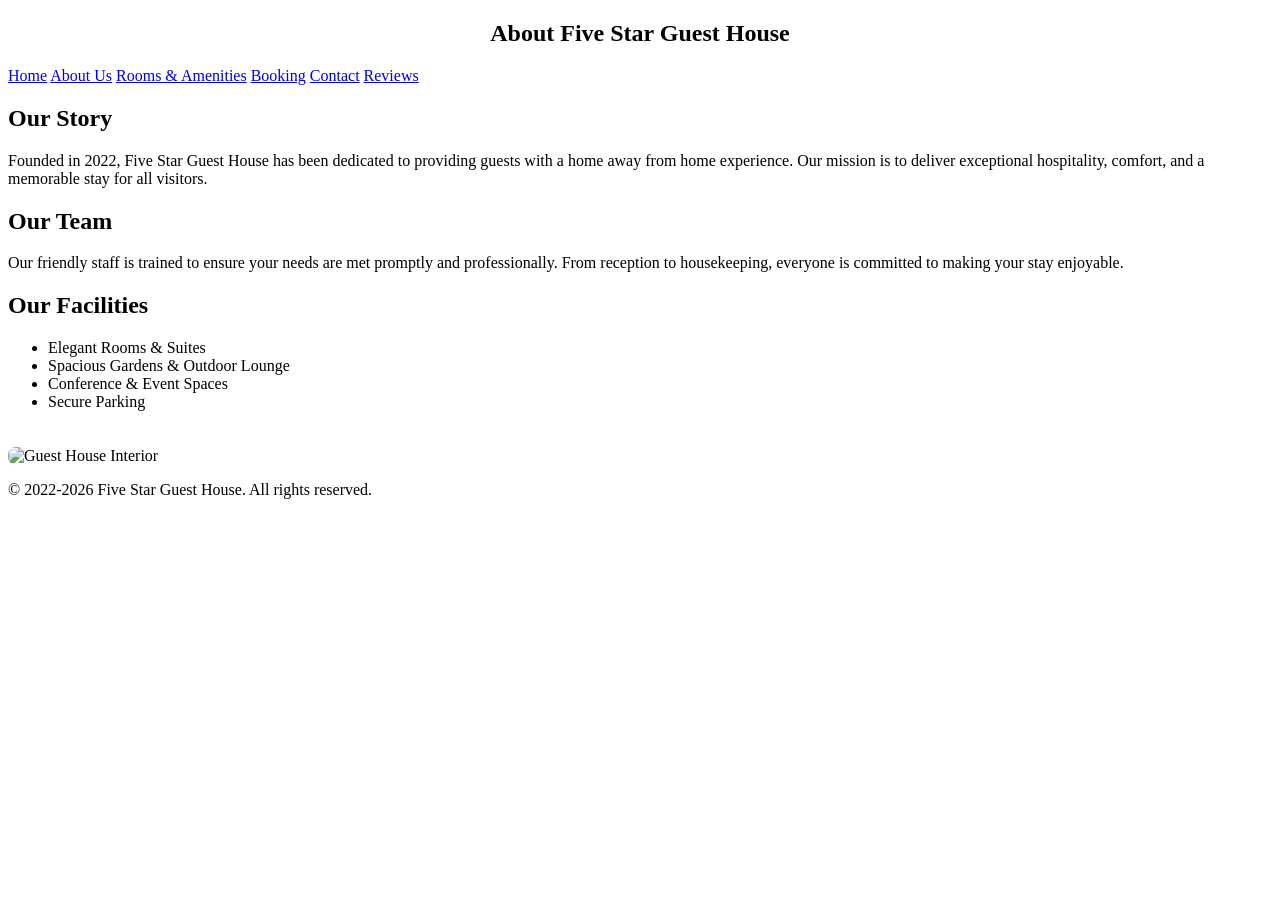
==== about.html @ b7dd3b2c "Create about.html" ====
<!DOCTYPE html>
<html lang="en">
<head>
<meta charset="UTF-8" />
<meta name="viewport" content="width=device-width, initial-scale=1.0"/>
<title>Five Star Guest House - About Us</title>
<link rel="stylesheet" href="styles.css" />


</head>
<body>
<div style="text-align: center;">
<h2>About Five Star Guest House</h2>
</div>
<nav>
<a href="index.html">Home</a>
<a href="about.html">About Us</a>
<a href="rooms.html">Rooms & Amenities</a>
<a href="booking.html">Booking</a>
<a href="contact.html">Contact</a>
<a href="reviews.html">Reviews</a>
</nav>
<section class="container">
<h2>Our Story</h2>
<p>Founded in 2022, Five Star Guest House has been dedicated to providing guests with a home away from home experience. Our mission is to deliver exceptional hospitality, comfort, and a memorable stay for all visitors.</p>
<h2>Our Team</h2>
<p>Our friendly staff is trained to ensure your needs are met promptly and professionally. From reception to housekeeping, everyone is committed to making your stay enjoyable.</p>
<h2>Our Facilities</h2>
<section class="container">
<ul>
<li>Elegant Rooms & Suites</li>
<li>Spacious Gardens & Outdoor Lounge</li>
<li>Conference & Event Spaces</li>
<li>Secure Parking</li>
</ul>
</section>
<img src="IMG_3266.jpeg" alt="Guest House Interior" style="width:100%; border-radius:8px; margin-top:20px;">
</section>
<footer>
<p>&copy; 2022-2026 Five Star Guest House. All rights reserved.</p>
</footer>
</body>
</html>
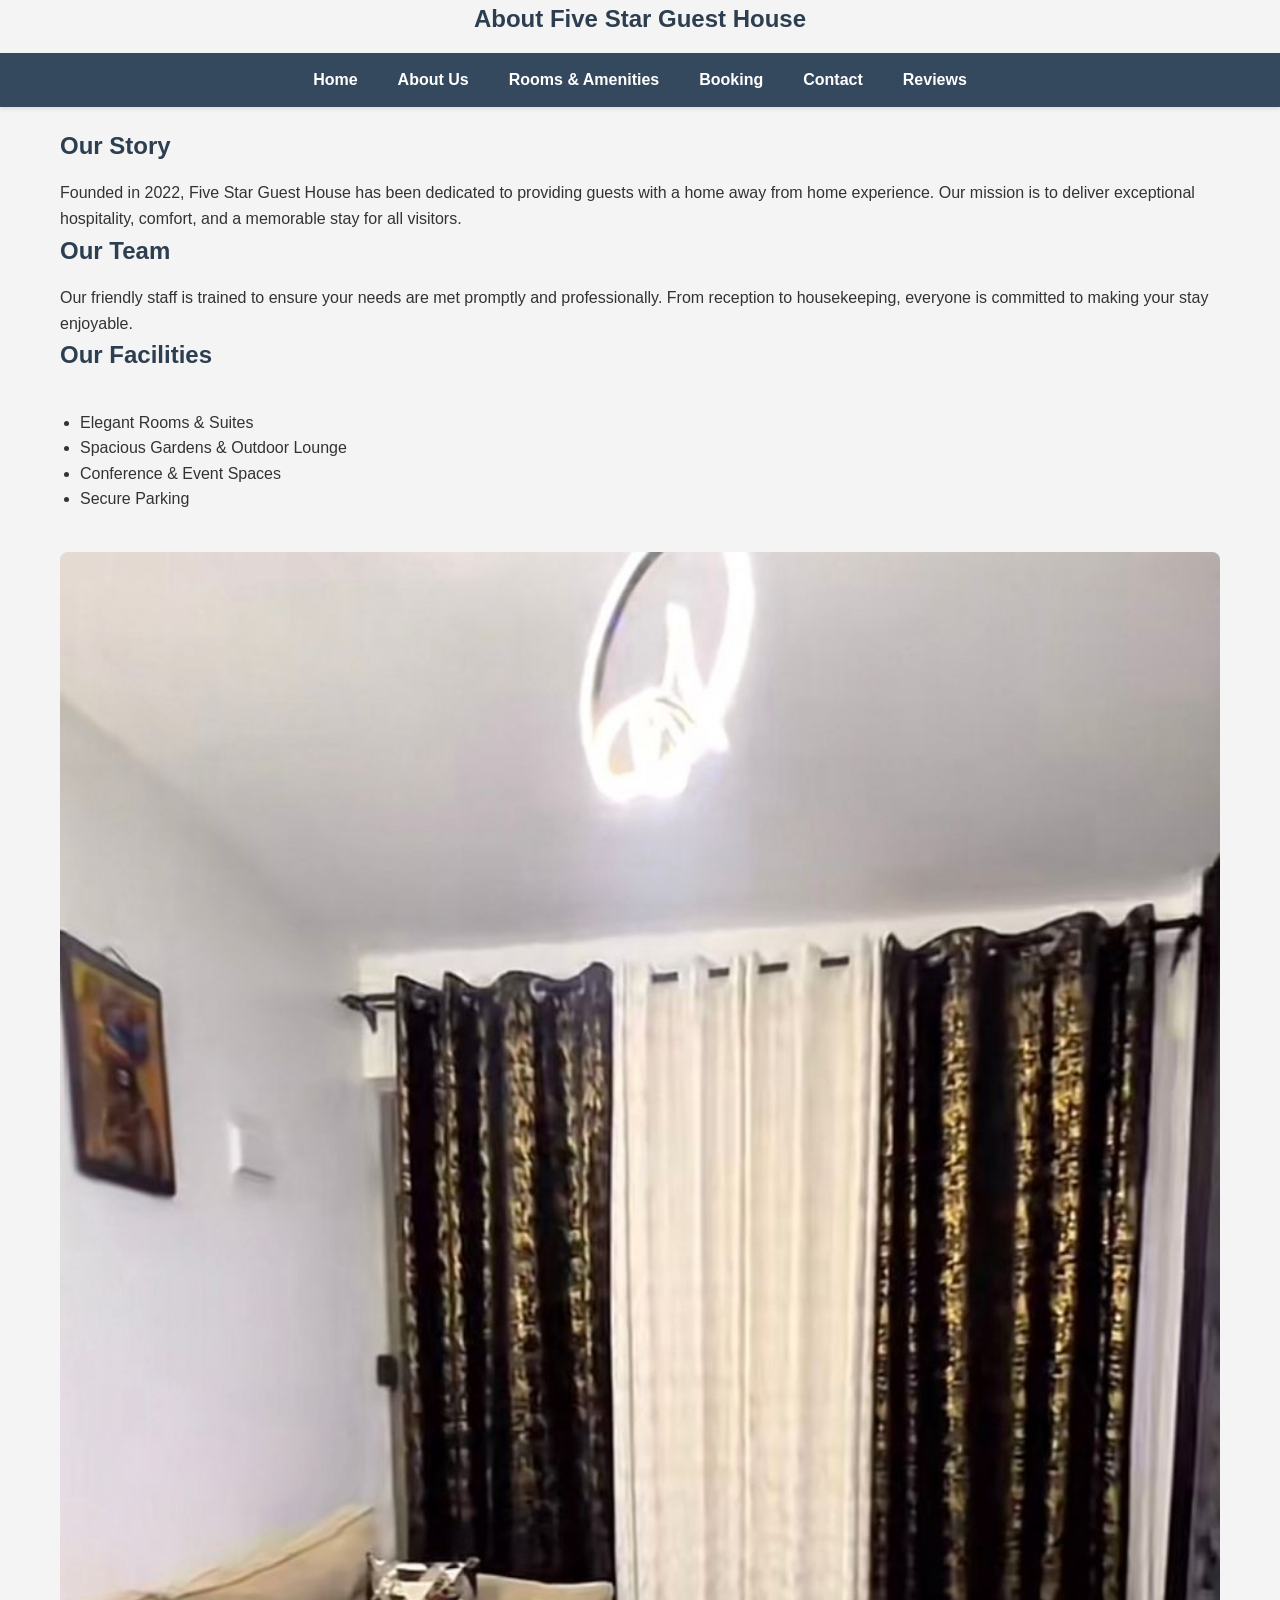
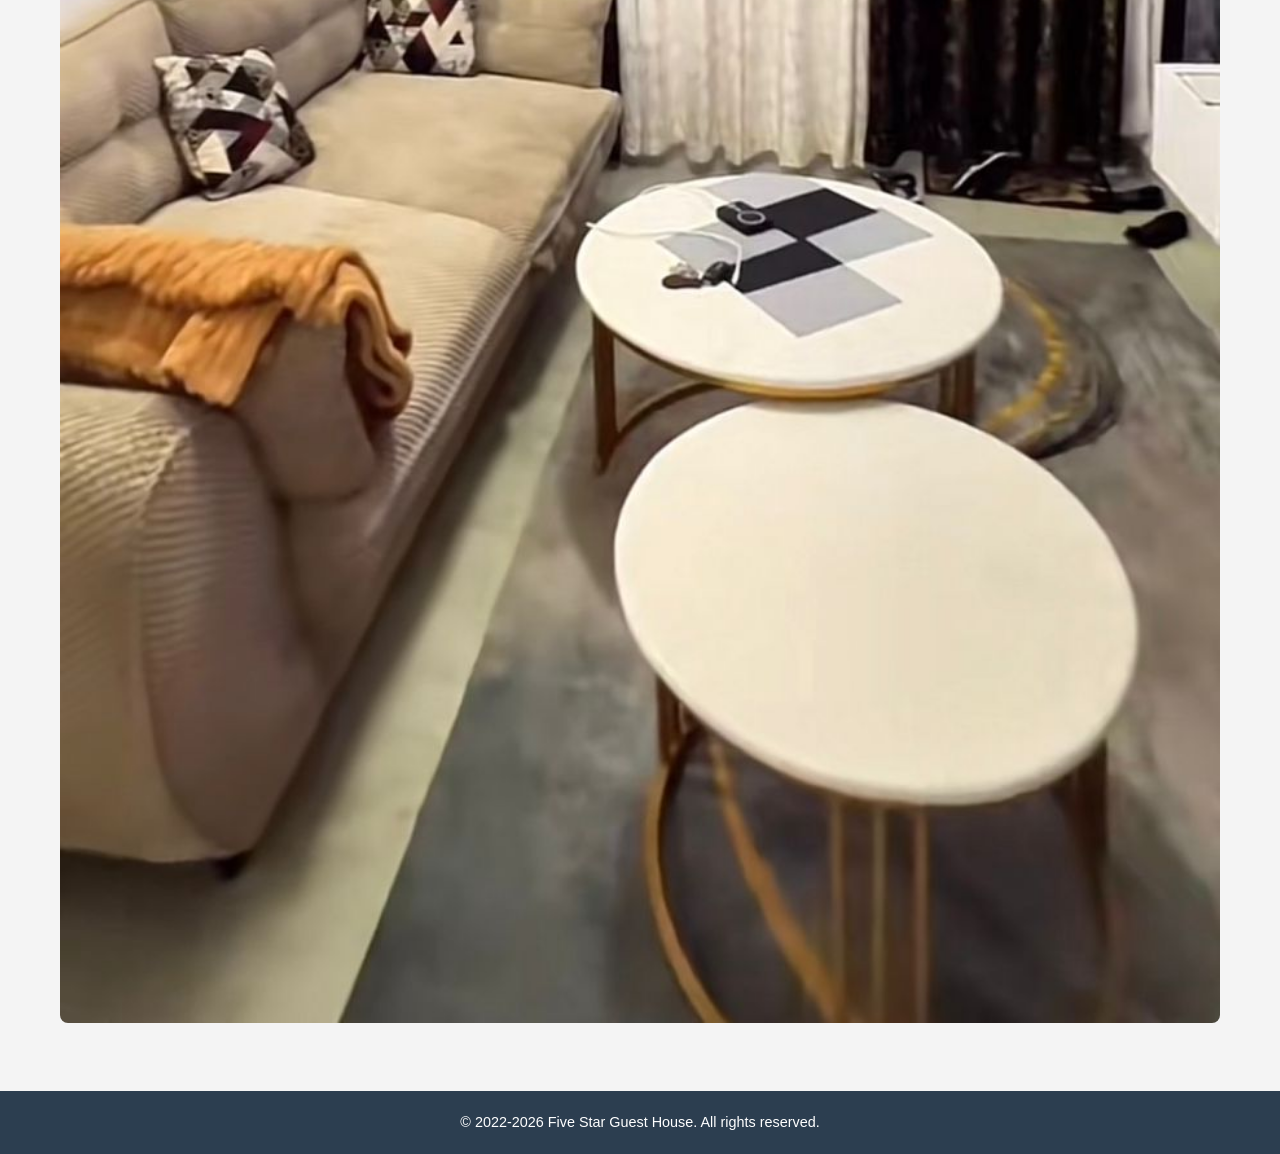
==== commit 4c7dc475: "Update about.html" ====
--- a/about.html
+++ b/about.html
@@ -34,7 +34,7 @@
 <li>Secure Parking</li>
 </ul>
 </section>
-<img src="IMG_3266.jpeg" alt="Guest House Interior" style="width:100%; border-radius:8px; margin-top:20px;">
+<img src="sitting.jpeg" alt="Guest House Interior" style="width:100%; border-radius:8px; margin-top:20px;">
 </section>
 <footer>
 <p>&copy; 2022-2026 Five Star Guest House. All rights reserved.</p>
--- a/styles.css
+++ b/styles.css
@@ -0,0 +1,145 @@
+/* styles.css */
+
+/* Reset some default styles for consistency */
+* {
+box-sizing: border-box;
+margin: 0;
+padding: 0;
+}
+
+/* Body styles */
+body {
+font-family: 'Helvetica Neue', Arial, sans-serif;
+margin: 0;
+padding: 0;
+color: #333;
+line-height: 1.6;
+background-color: #f4f4f4;
+}
+
+/* Container for content */
+.container {
+max-width: 1200px;
+margin: auto;
+padding: 20px;
+}
+
+/* Header and footer styles */
+header, footer {
+background-color: #2c3e50;
+color: #fff;
+padding: 20px 0;
+text-align: center;
+}
+
+/* Navigation styles with a professional look and responsiveness */
+nav {
+display: flex;
+justify-content: center;
+background-color: #34495e;
+flex-wrap: wrap;
+box-shadow: 0 2px 4px rgba(0,0,0,0.1);
+}
+
+nav a {
+color: #fff;
+padding: 14px 20px;
+text-decoration: none;
+transition: background 0.3s, transform 0.2s;
+font-weight: 600;
+}
+
+nav a:hover {
+background-color: #1abc9c;
+transform: scale(1.05);
+}
+
+/* Responsive menu for small screens */
+@media (max-width: 768px) {
+nav {
+flex-direction: column;
+}
+nav a {
+width: 100%;
+text-align: center;
+padding: 15px 0;
+border-top: 1px solid rgba(255,255,255,0.2);
+}
+}
+
+/* Headings styles */
+h1, h2, h3 {
+color: #2c3e50;
+margin-bottom: 15px;
+}
+
+/* Sections */
+section {
+margin-bottom: 40px;
+}
+
+/* Card styles for content blocks */
+.card {
+background: #fff;
+padding: 20px;
+margin: 20px 0;
+border-radius: 8px;
+box-shadow: 0 2px 5px rgba(0,0,0,0.1);
+transition: box-shadow 0.3s, transform 0.3s;
+}
+
+.card:hover {
+box-shadow: 0 4px 10px rgba(0,0,0,0.2);
+transform: translateY(-2px);
+}
+
+/* Buttons with a more modern look */
+button {
+background-color: #27ae60;
+color: #fff;
+padding: 10px 20px;
+border: none;
+border-radius: 4px;
+cursor: pointer;
+font-weight: 600;
+transition: background 0.3s, transform 0.2s;
+}
+
+button:hover {
+background-color: #2ecc71;
+transform: scale(1.05);
+}
+
+/* Form styles for better usability and responsiveness */
+form {
+display: flex;
+flex-direction: column;
+max-width: 600px;
+margin: auto;
+}
+
+input, select, textarea {
+padding: 10px;
+margin: 10px 0;
+border-radius: 4px;
+border: 1px solid #ccc;
+font-size: 1em;
+width: 100%;
+}
+
+input:focus, select:focus, textarea:focus {
+outline: none;
+border-color: #1abc9c;
+box-shadow: 0 0 8px rgba(26, 188, 156, 0.2);
+}
+
+/* Footer spacing */
+footer {
+margin-top: 40px;
+font-size: 0.9em;
+}
+
+/* Optional: add smooth scrolling for better experience */
+html {
+scroll-behavior: smooth;
+}
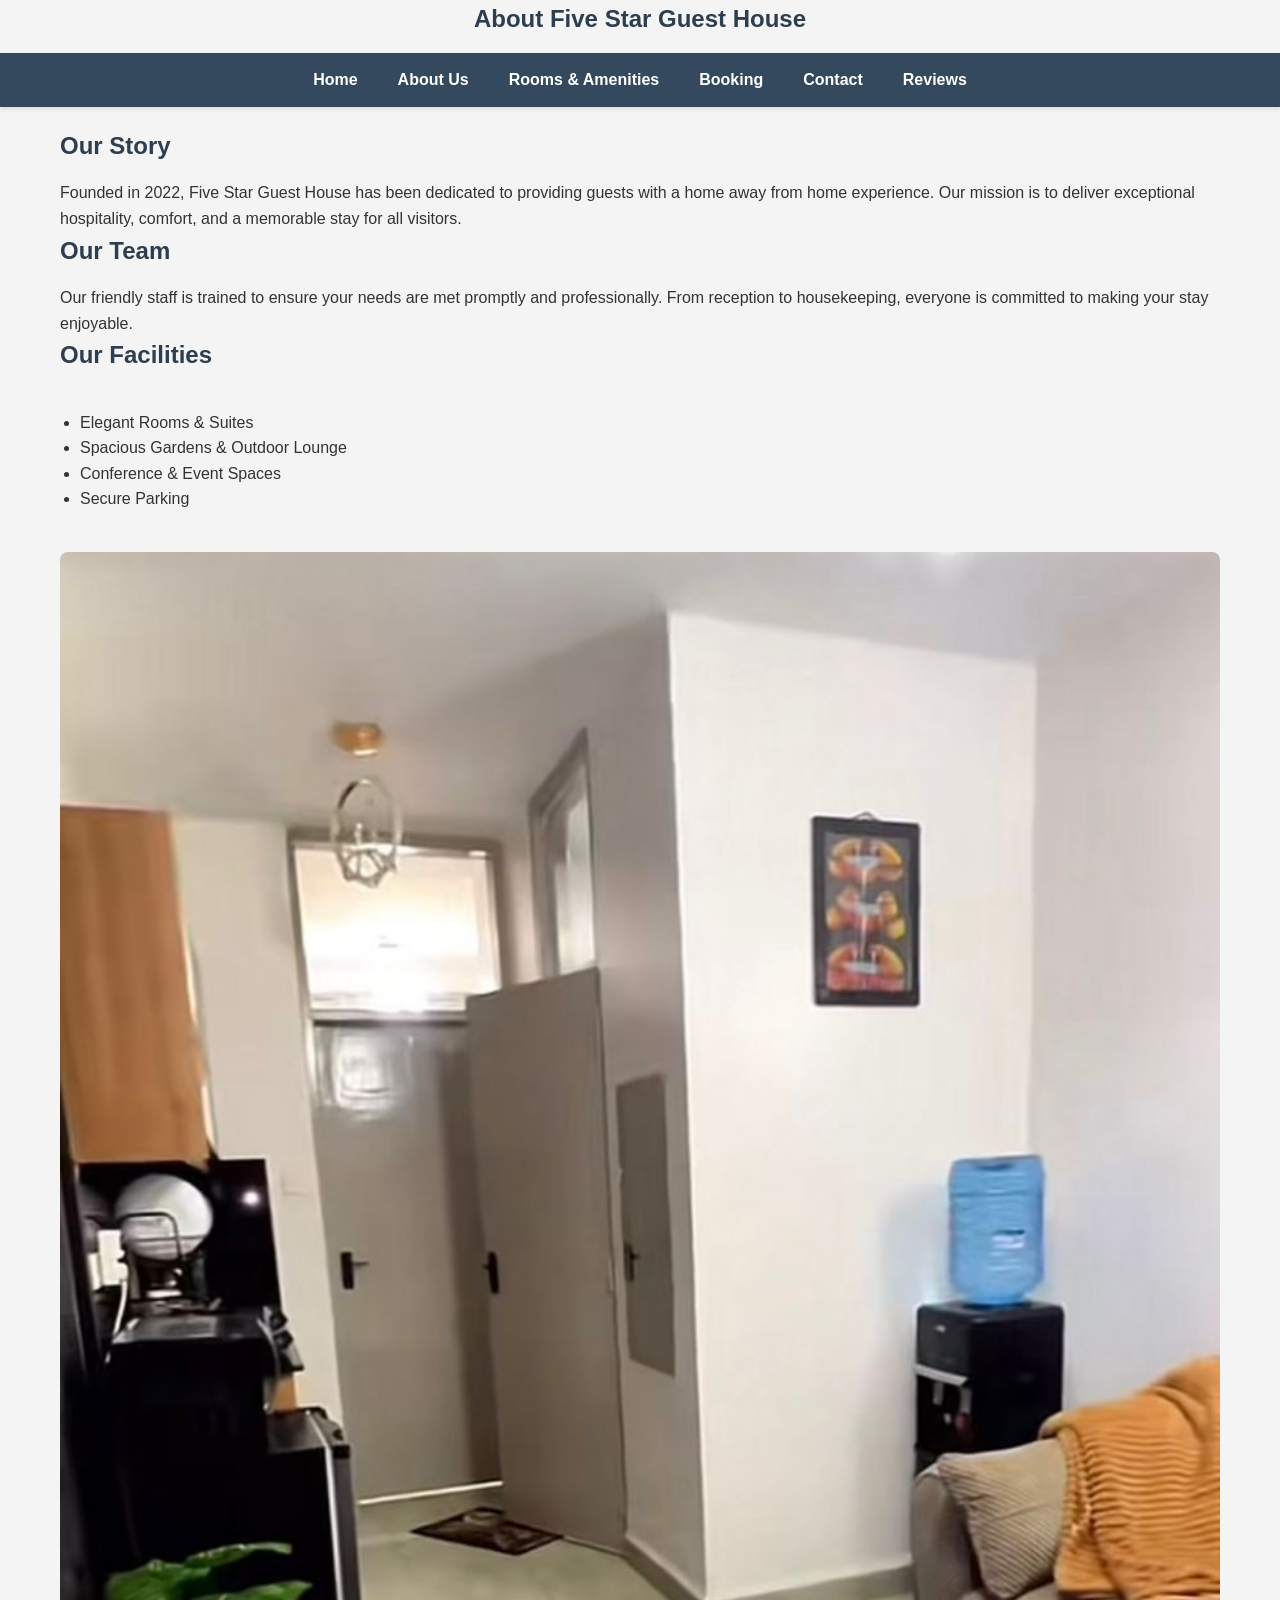
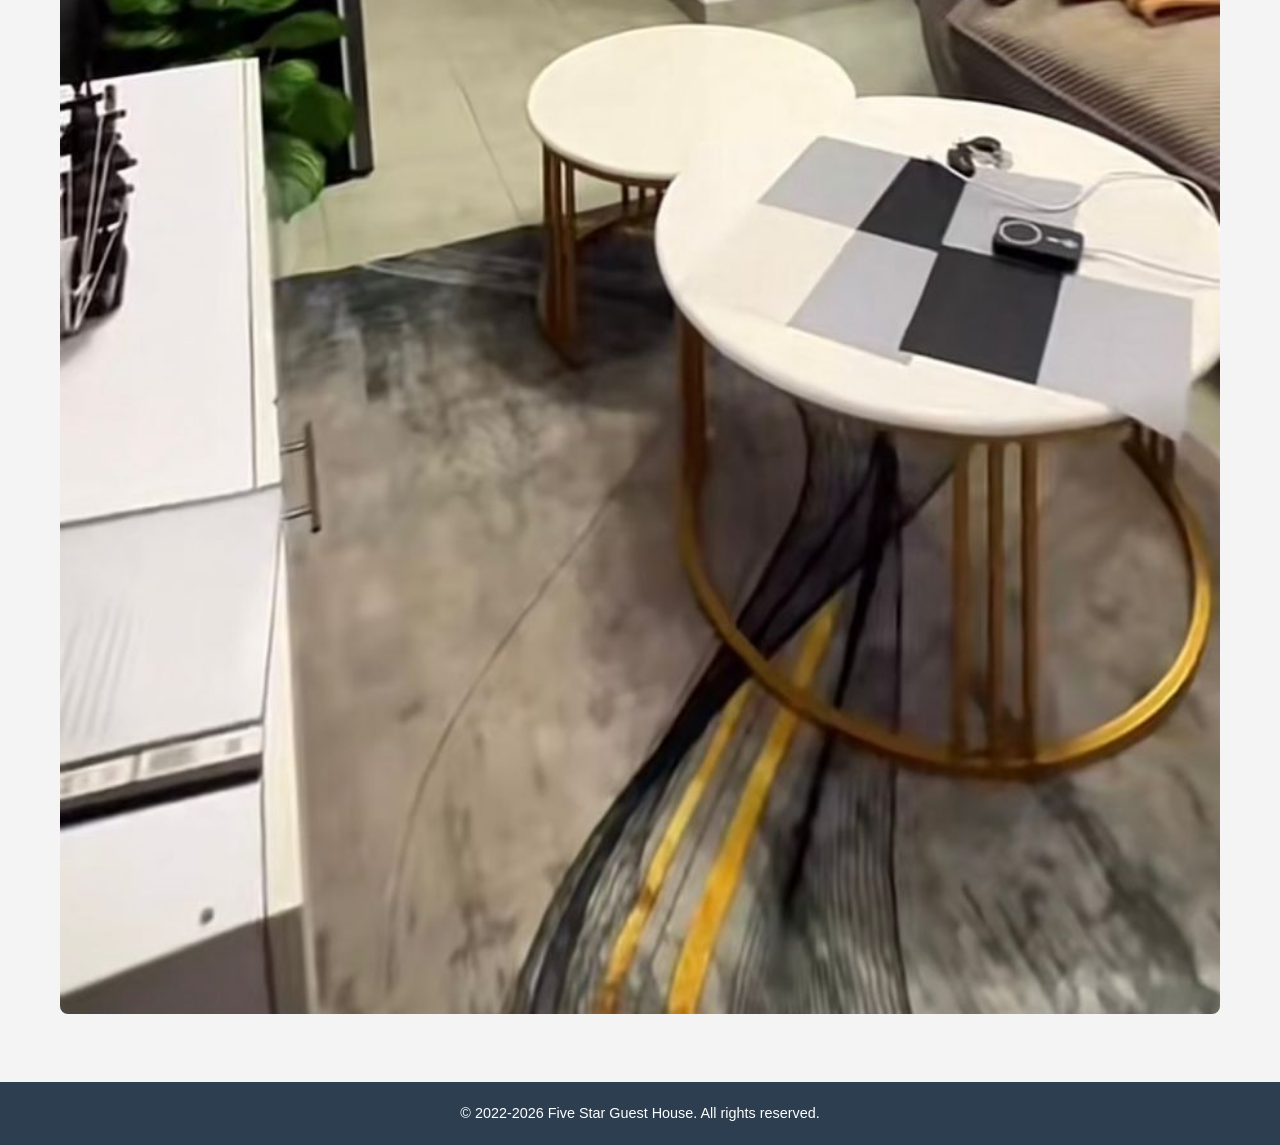
==== commit 777292ee: "Update image source in about.html" ====
--- a/about.html
+++ b/about.html
@@ -34,7 +34,7 @@
 <li>Secure Parking</li>
 </ul>
 </section>
-<img src="sitting.jpeg" alt="Guest House Interior" style="width:100%; border-radius:8px; margin-top:20px;">
+<img src="sitting2.jpeg" alt="Guest House Interior" style="width:100%; border-radius:8px; margin-top:20px;">
 </section>
 <footer>
 <p>&copy; 2022-2026 Five Star Guest House. All rights reserved.</p>
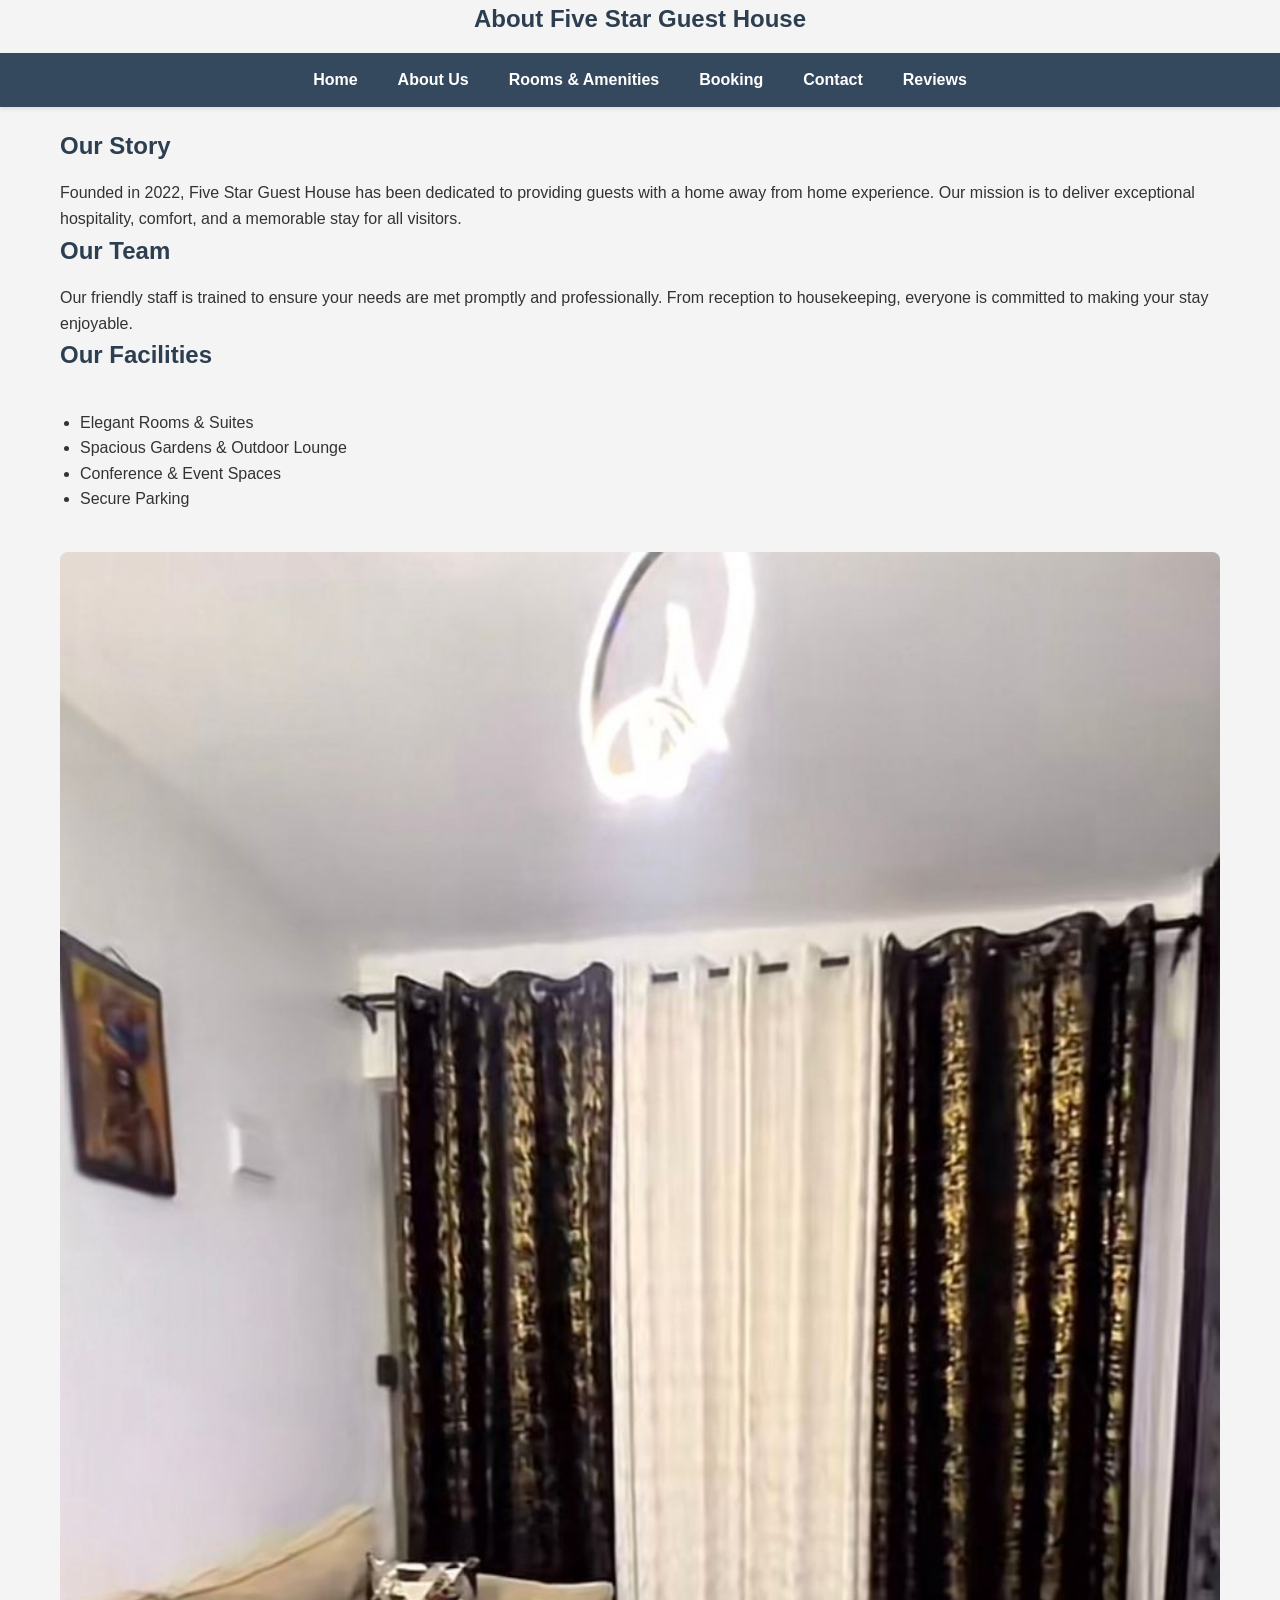
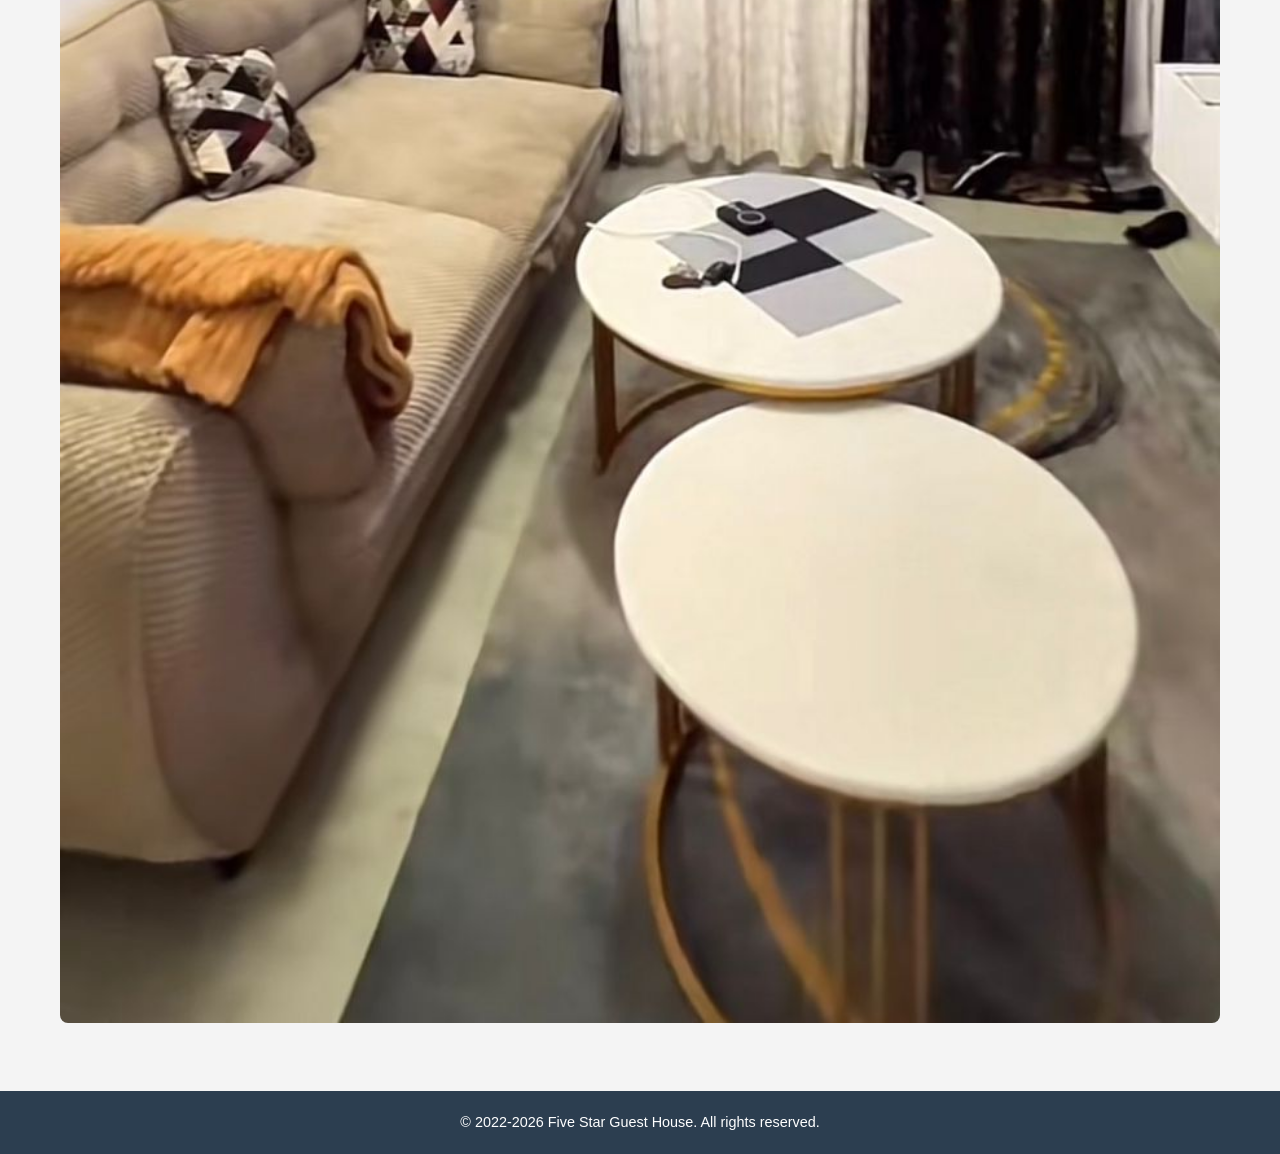
==== commit 19e2c6ef: "Replace sitting2.jpeg with sitting.jpeg in about.html" ====
--- a/about.html
+++ b/about.html
@@ -34,7 +34,7 @@
 <li>Secure Parking</li>
 </ul>
 </section>
-<img src="sitting2.jpeg" alt="Guest House Interior" style="width:100%; border-radius:8px; margin-top:20px;">
+<img src="sitting.jpeg" alt="Guest House Interior" style="width:100%; border-radius:8px; margin-top:20px;">
 </section>
 <footer>
 <p>&copy; 2022-2026 Five Star Guest House. All rights reserved.</p>
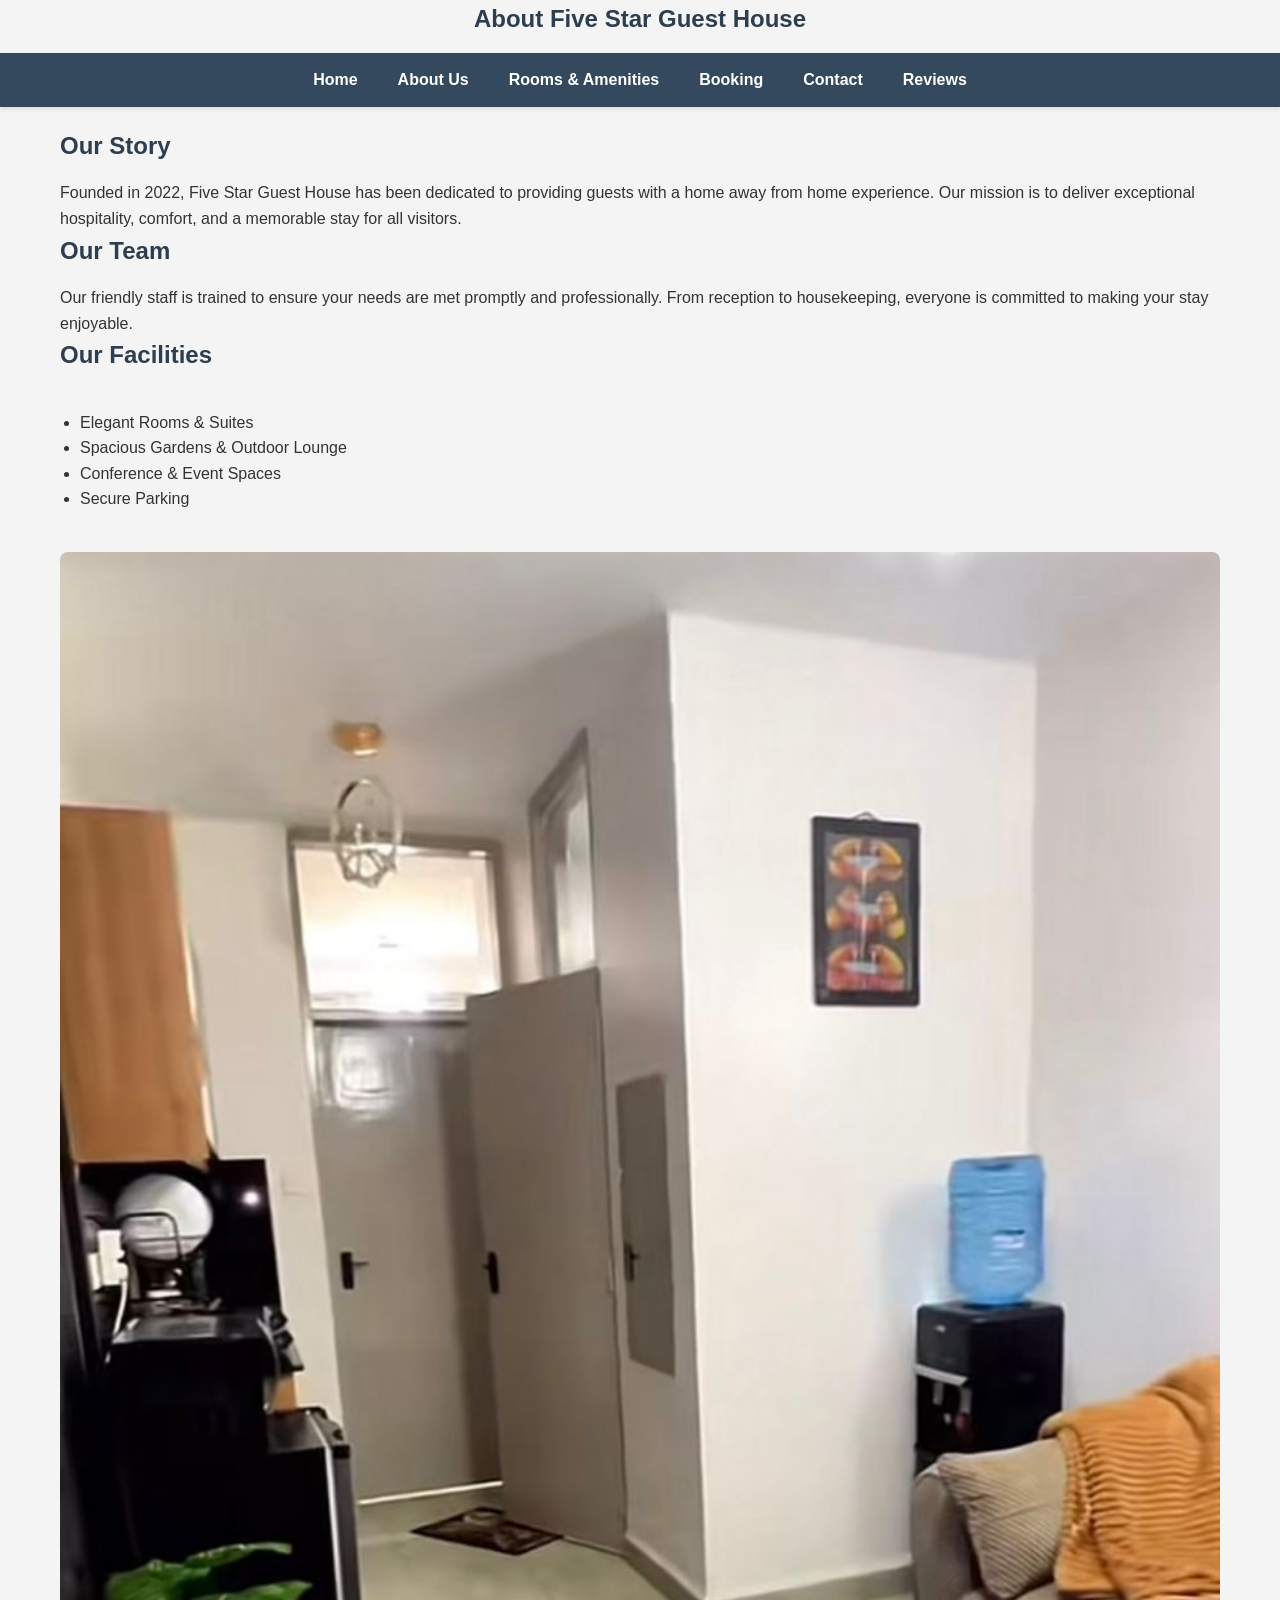
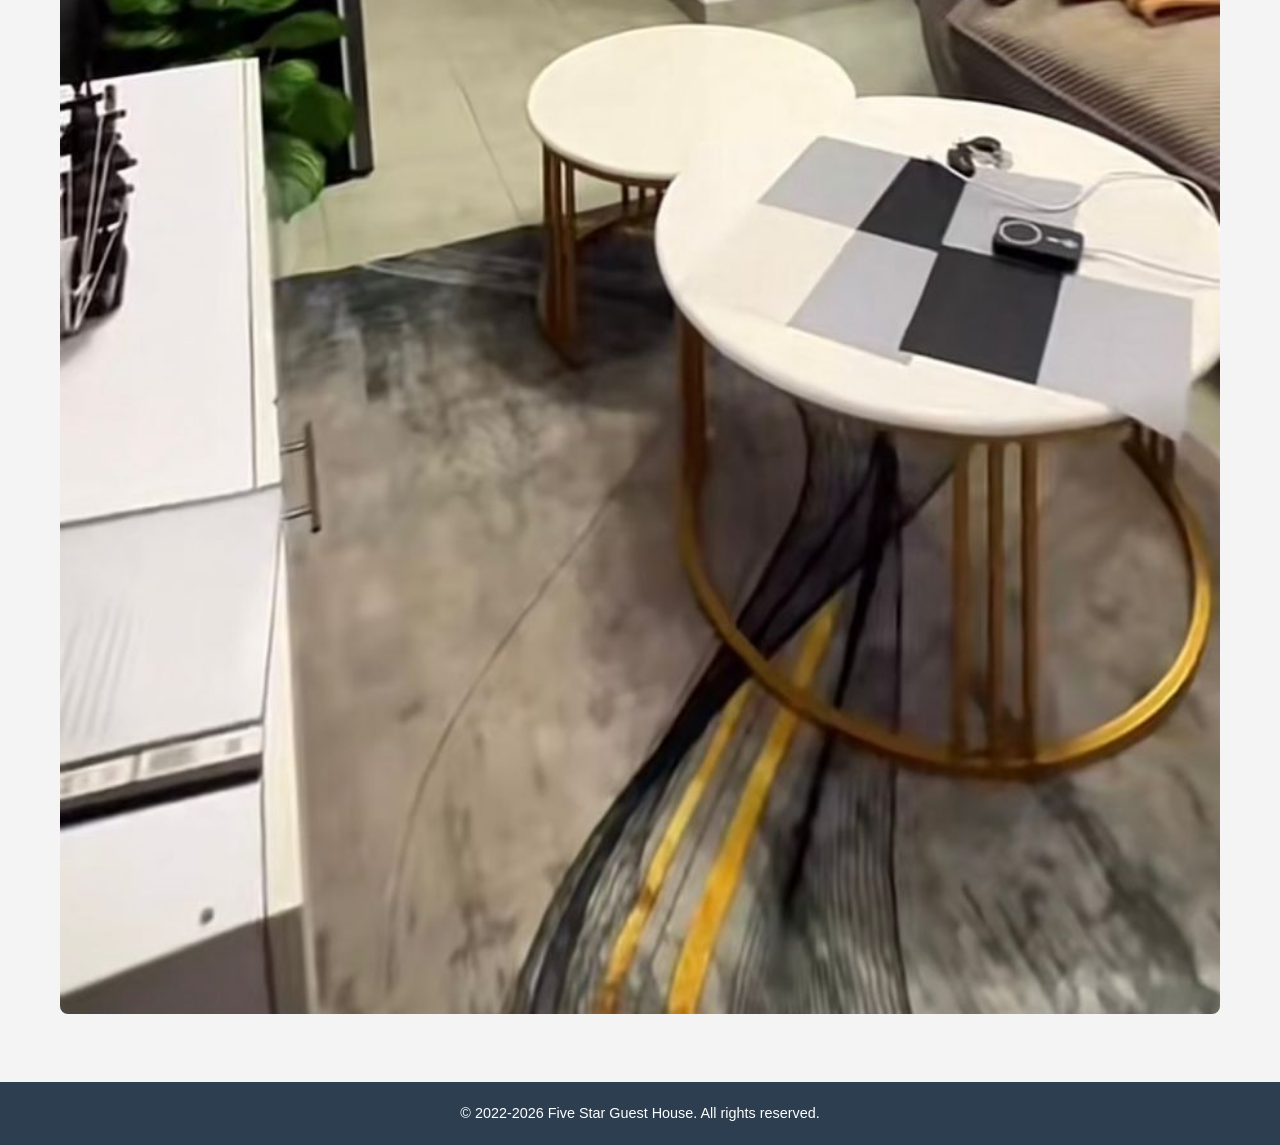
==== commit 6af2fa55: "Update about.html" ====
--- a/about.html
+++ b/about.html
@@ -34,7 +34,7 @@
 <li>Secure Parking</li>
 </ul>
 </section>
-<img src="sitting.jpeg" alt="Guest House Interior" style="width:100%; border-radius:8px; margin-top:20px;">
+<img src="sitting2.jpeg" alt="Guest House Interior" style="width:100%; border-radius:8px; margin-top:20px;">
 </section>
 <footer>
 <p>&copy; 2022-2026 Five Star Guest House. All rights reserved.</p>
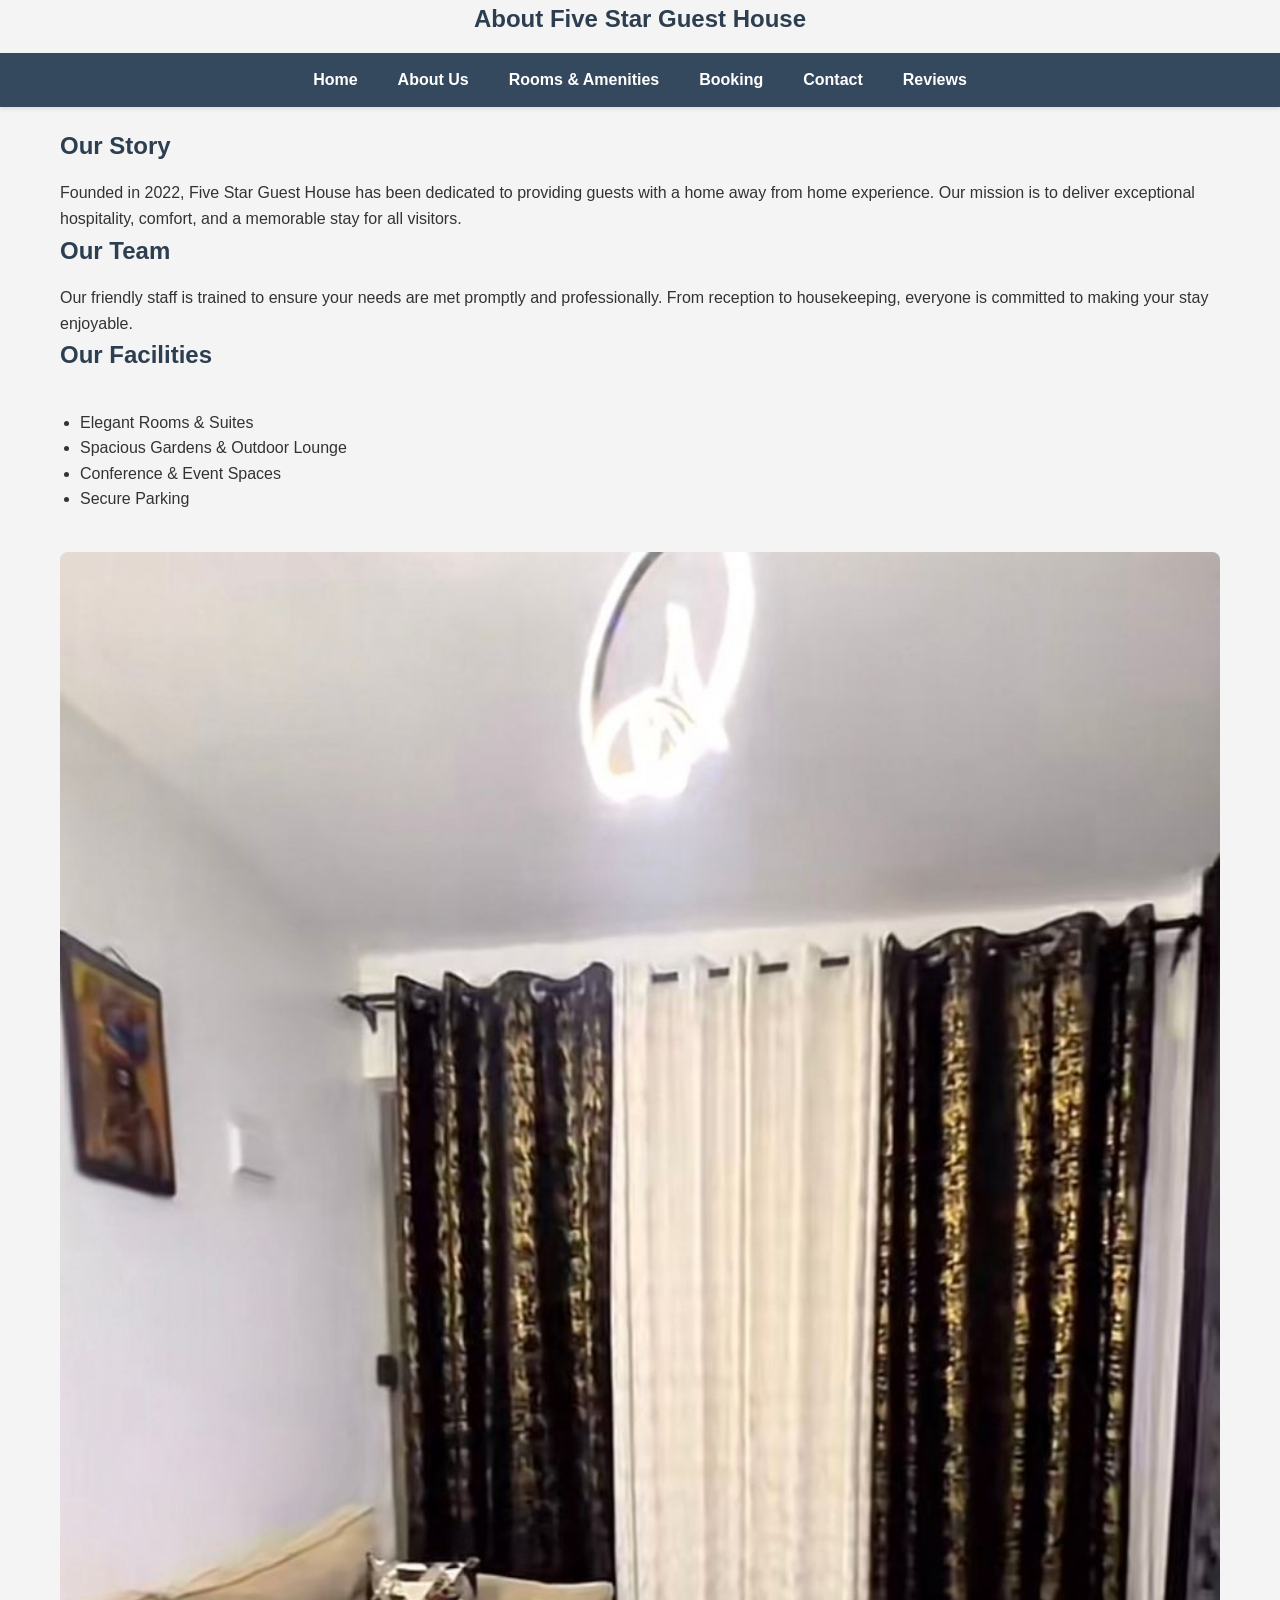
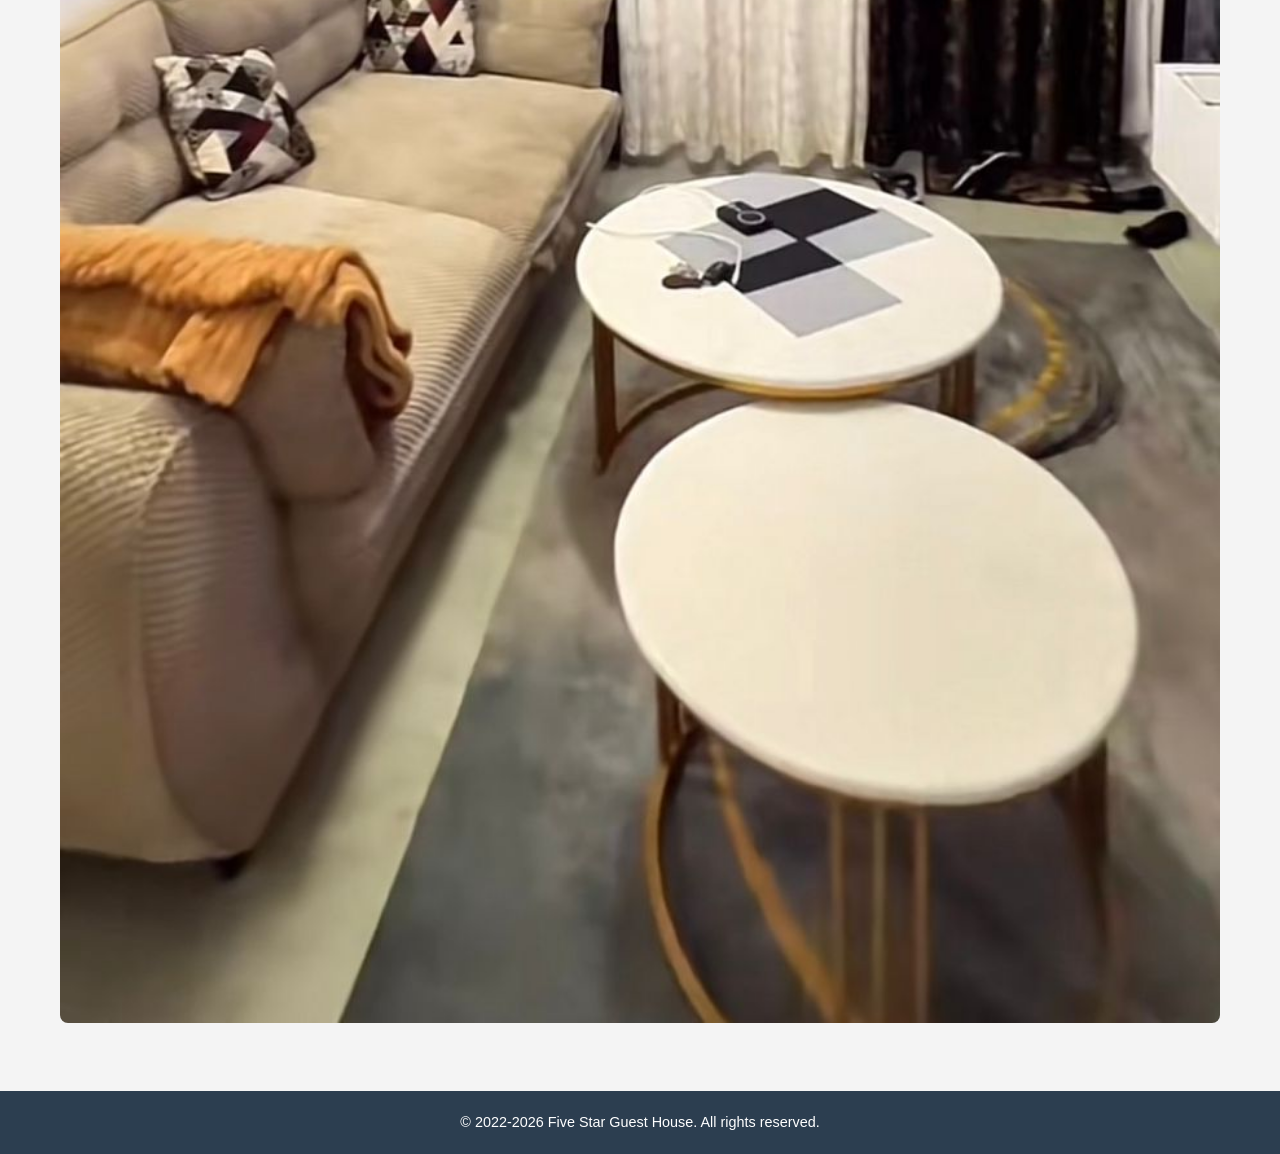
==== commit d3857b58: "Update about.html" ====
--- a/about.html
+++ b/about.html
@@ -34,7 +34,7 @@
 <li>Secure Parking</li>
 </ul>
 </section>
-<img src="sitting2.jpeg" alt="Guest House Interior" style="width:100%; border-radius:8px; margin-top:20px;">
+<img src="sitting.jpeg" alt="Guest House Interior" style="width:100%; border-radius:8px; margin-top:20px;">
 </section>
 <footer>
 <p>&copy; 2022-2026 Five Star Guest House. All rights reserved.</p>
